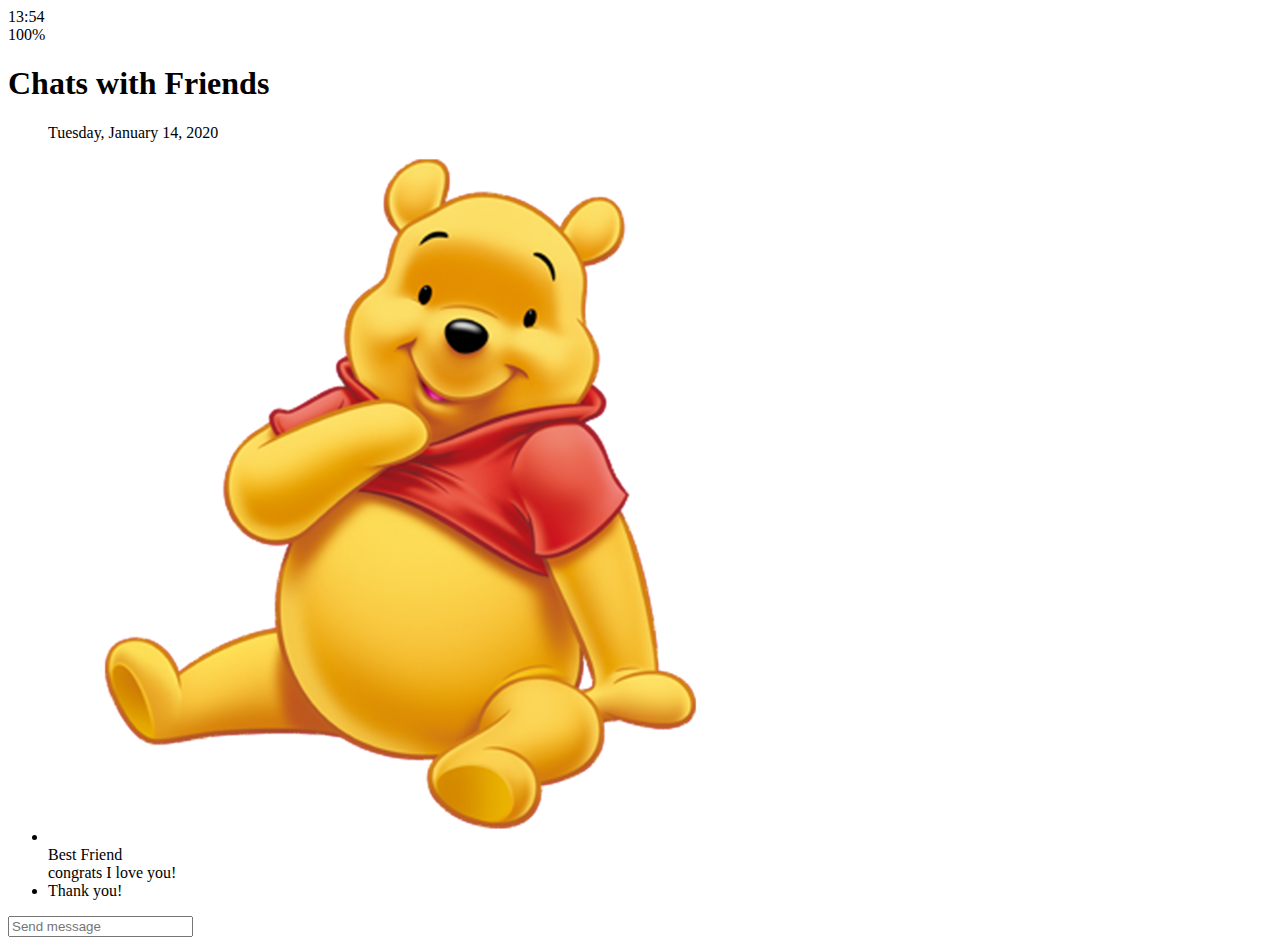
==== chat.html @ f0893fd4 "Add chat.html and Finished all HTML files" ====
<!DOCTYPE html>
<html lang="en">
  <head>
    <meta charset="UTF-8" />
    <meta name="viewport" content="width=device-width, initial-scale=1.0" />
    <meta http-equiv="X-UA-Compatible" content="ie=edge" />
    <link
      rel="stylesheet"
      href="https://use.fontawesome.com/releases/v5.8.1/css/all.css"
      integrity="sha384-50oBUHEmvpQ+1lW4y57PTFmhCaXp0ML5d60M1M7uH2+nqUivzIebhndOJK28anvf"
      crossorigin="anonymous"
    />

    <title>Chats with Friends</title>
  </head>
  <body>
    <div class="status-bar">
      <div class="status-bar__column">
        <span class="status-bar__clock">13:54</span>
      </div>
      <div class="status-bar__column">
        <i class="fas fa-clock"></i>
        <i class="fas fa-volume-mute"></i>
        <i class="fas fa-wifi"></i>
        <span class="status-bar__battery-level">100%</span>
        <i class="fas fa-battery-full"></i>
      </div>
    </div>

    <header class="header">
      <div class="header__header-column">
        <a href="index.html">
          <i class="fas fa-arrow-left fa-2x"></i>
        </a>
        <h1 class="header__title">Chats with Friends</h1>
      </div>
      <div class="header__header-column">
        <span class="header__icon">
          <i class="fas fa-search"></i>
        </span>
        <span class="header__icon">
          <i class="fas fa-bars"></i>
        </span>
      </div>
    </header>

    <main class="chat">
      <ul class="chat__messages">
        <span class="chat__timestamp">Tuesday, January 14, 2020</span>
        <li class="incoming-message message">
          <img src="images/pooh.png" class="g-avatar message__avatar" />
          <div class="message__content">
            <span class="message_author">Best Friend</span>
            <div class="message__bubble">congrats I love you!</div>
          </div>
          <span class="message__timestamp"></span>
        </li>

        <li class="incoming-message message">
          <span class="message__timestamp"></span>
          <div class="message__content">
            <div class="message__bubble">Thank you!</div>
          </div>
        </li>
      </ul>
    </main>
    <div class="chat__write">
      <div class="caht__write-column"><i class="far fa-plus-square"></i></div>
      <div class="caht__write-column">
        <input type="text" placeholder="Send message" />
      </div>
      <div class="caht__write-column">
        <span class="chat__write-icon"><i class="far fa-smile-wink"></i></span>
        <span class="chat__write-icon"><i class="fas fa-microphone"></i></span>
      </div>
    </div>
  </body>
</html>
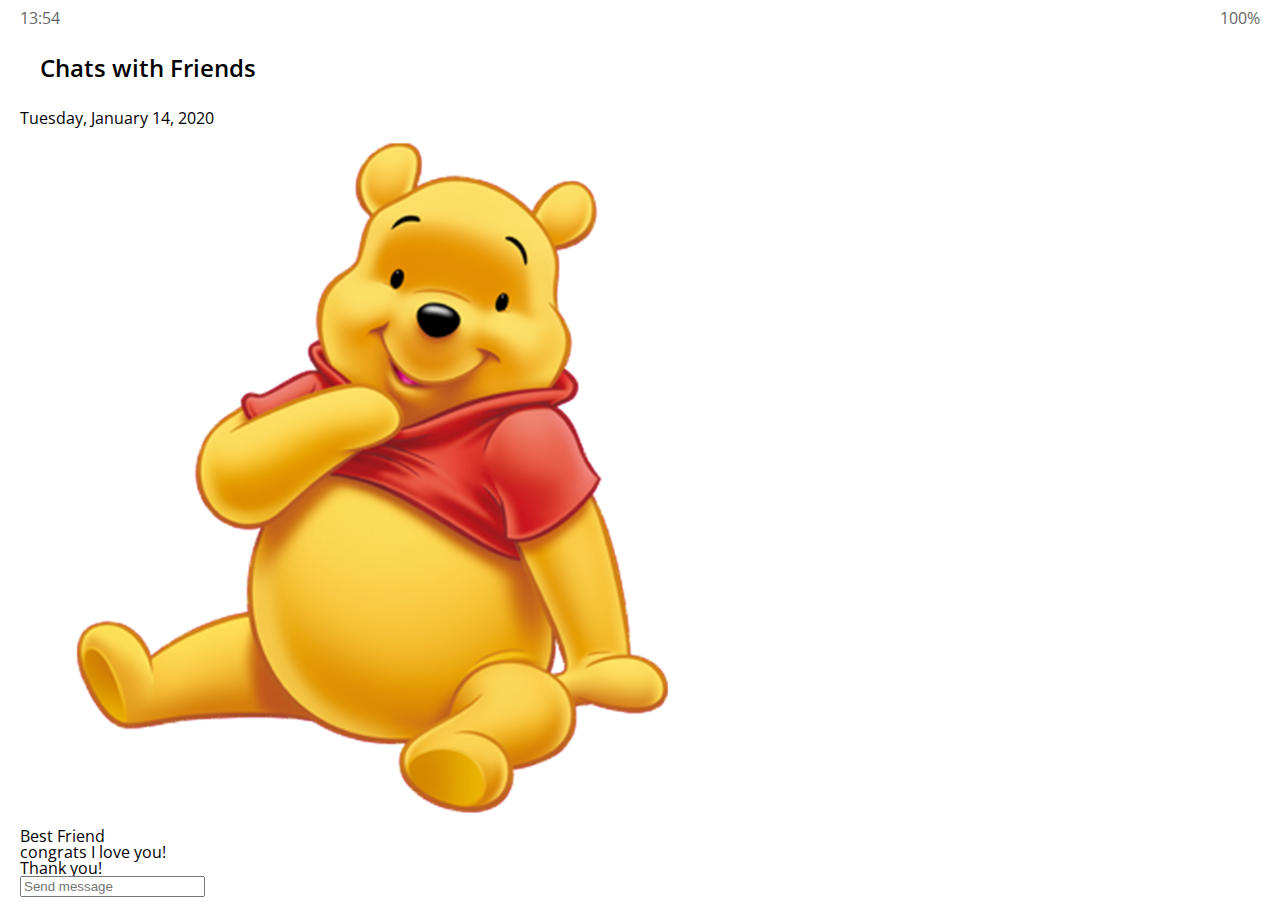
==== commit 550614e7: "header.css nav-bar.css reset.css status-bar.css style.css updated" ====
--- a/chat.html
+++ b/chat.html
@@ -10,7 +10,7 @@
       integrity="sha384-50oBUHEmvpQ+1lW4y57PTFmhCaXp0ML5d60M1M7uH2+nqUivzIebhndOJK28anvf"
       crossorigin="anonymous"
     />
-
+    <link rel="stylesheet" href="css/style.css" />
     <title>Chats with Friends</title>
   </head>
   <body>
@@ -29,8 +29,8 @@
 
     <header class="header">
       <div class="header__header-column">
-        <a href="index.html">
-          <i class="fas fa-arrow-left fa-2x"></i>
+        <a href="index.html" class="header__back-btn">
+          <i class="fas fa-arrow-left"></i>
         </a>
         <h1 class="header__title">Chats with Friends</h1>
       </div>
--- a/css/style.css
+++ b/css/style.css
@@ -0,0 +1,50 @@
+@import "reset.css";
+@import url("https://fonts.googleapis.com/css?family=Open+Sans:400,600&display=swap");
+@import "status-bar.css";
+@import "header.css";
+@import "nav-bar.css";
+/*
+normalize.css
+fonts.google.com
+*/
+* {
+  box-sizing: border-box;
+  /*
+  box의 width가 300px이고
+  padding left 20px 을 줄 때
+  content는 280px만 가지게 된다. 하지만 브라우저때문에 320px가 된다.
+  compensate : 박스가 320px를 가지게 된다.
+  box에 padding을 주면 설정하고 싶은 width, height 보다 더 커지게 된다.
+  border-box: padding이 추가되도 box size를 키우지 말것
+  */
+}
+body {
+  background-color: white;
+  padding: 10px 20px;
+  color: #020202;
+  font-family: "Open Sans", -apple-system, BlinkMacSystemFont, "Segoe UI",
+    Roboto, Oxygen, Ubuntu, Cantarell, "Open Sans", "Helvetica Neue", sans-serif;
+}
+
+a {
+  color: inherit;
+}
+
+.nav .nav__list-link {
+  position: relative;
+}
+
+.nav .nav__badge {
+  position: absolute;
+  top: -7px;
+  right: -7px;
+  color: white;
+  background-color: #dc5d46;
+  width: 20px;
+  height: 20px;
+  display: flex;
+  justify-content: center;
+  align-items: center;
+  border-radius: 10px;
+  font-size: 14px;
+}
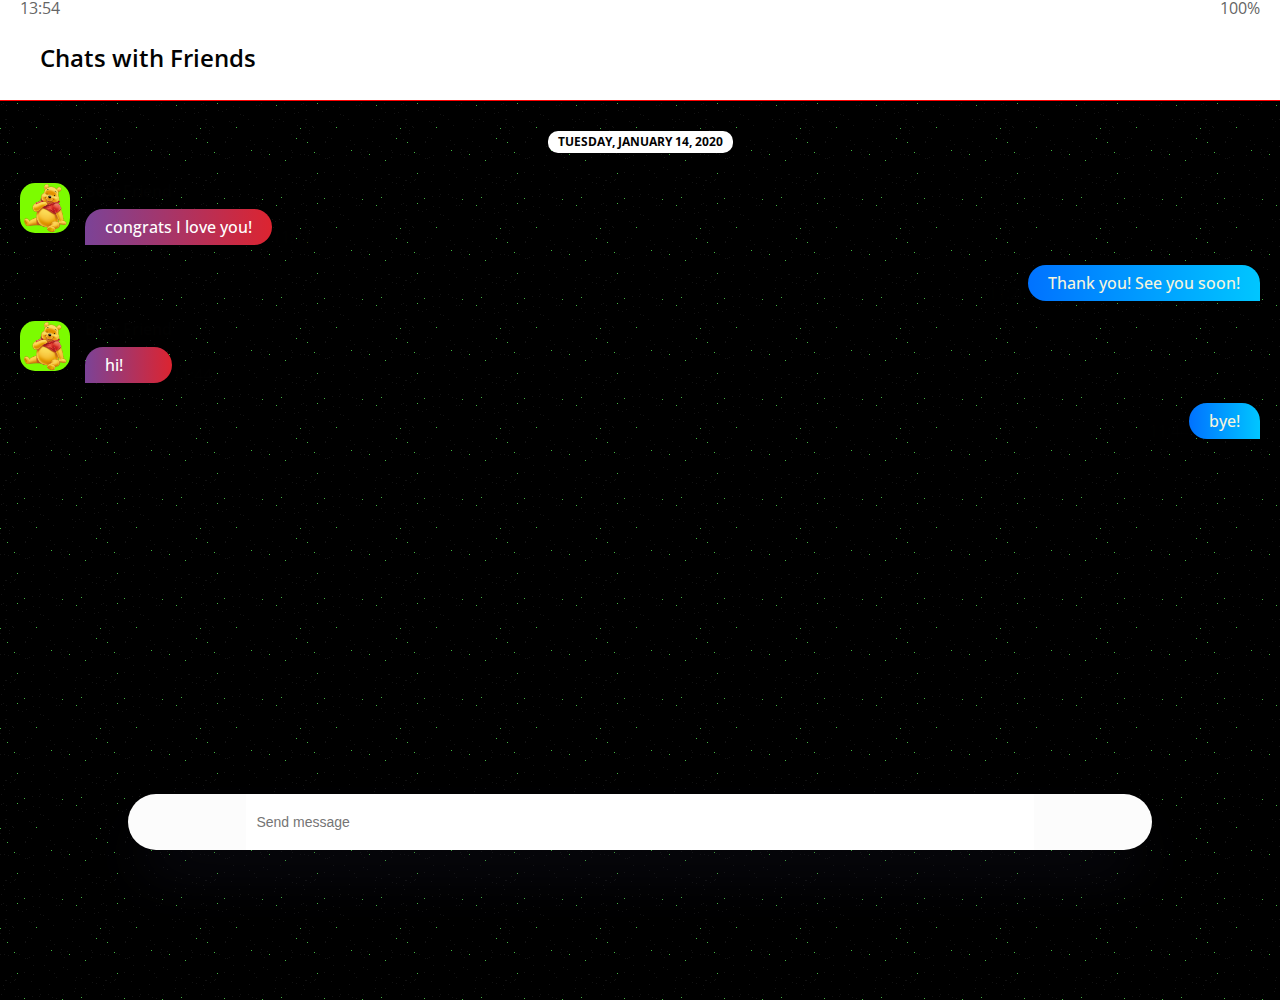
==== commit 21aa392e: "CSS animation left" ====
--- a/chat.html
+++ b/chat.html
@@ -13,7 +13,7 @@
     <link rel="stylesheet" href="css/style.css" />
     <title>Chats with Friends</title>
   </head>
-  <body>
+  <body class="chat-body">
     <div class="status-bar">
       <div class="status-bar__column">
         <span class="status-bar__clock">13:54</span>
@@ -44,32 +44,48 @@
       </div>
     </header>
 
-    <main class="chat">
+    <main class="chat-screen">
       <ul class="chat__messages">
         <span class="chat__timestamp">Tuesday, January 14, 2020</span>
         <li class="incoming-message message">
-          <img src="images/pooh.png" class="g-avatar message__avatar" />
+          <img src="images/pooh.png" class="m-avatar message__avatar" />
           <div class="message__content">
-            <span class="message_author">Best Friend</span>
-            <div class="message__bubble">congrats I love you!</div>
+            <span class="message__author">Best Friend</span>
+            <span class="message__bubble">congrats I love you!</span>
           </div>
-          <span class="message__timestamp"></span>
+          <span class="message__timestamp">11:11</span>
+        </li>
+
+        <li class="sent-message message">
+          <span class="message__timestamp">11:20</span>
+          <div class="message__content">
+            <span class="message__bubble">Thank you! See you soon!</span>
+          </div>
         </li>
 
         <li class="incoming-message message">
-          <span class="message__timestamp"></span>
+          <img src="images/pooh.png" class="m-avatar message__avatar" />
           <div class="message__content">
-            <div class="message__bubble">Thank you!</div>
+            <span class="message__author">Best Friend</span>
+            <span class="message__bubble">hi!</span>
+          </div>
+          <span class="message__timestamp">11:44</span>
+        </li>
+
+        <li class="sent-message message">
+          <span class="message__timestamp">11:44</span>
+          <div class="message__content">
+            <span class="message__bubble">bye!</span>
           </div>
         </li>
       </ul>
     </main>
     <div class="chat__write">
-      <div class="caht__write-column"><i class="far fa-plus-square"></i></div>
-      <div class="caht__write-column">
+      <div class="chat__write-column"><i class="far fa-plus-square"></i></div>
+      <div class="chat__write-column">
         <input type="text" placeholder="Send message" />
       </div>
-      <div class="caht__write-column">
+      <div class="chat__write-column">
         <span class="chat__write-icon"><i class="far fa-smile-wink"></i></span>
         <span class="chat__write-icon"><i class="fas fa-microphone"></i></span>
       </div>
--- a/css/style.css
+++ b/css/style.css
@@ -1,8 +1,14 @@
 @import "reset.css";
-@import url("https://fonts.googleapis.com/css?family=Open+Sans:400,600&display=swap");
+@import url("https://fonts.googleapis.com/css?family=Open+Sans:300,400,600&display=swap");
 @import "status-bar.css";
 @import "header.css";
 @import "nav-bar.css";
+@import "friend.css";
+@import "friends.css";
+@import "find.css";
+@import "more.css";
+@import "setting.css";
+@import "chat.css";
 /*
 normalize.css
 fonts.google.com
@@ -28,6 +34,7 @@
 
 a {
   color: inherit;
+  text-decoration: none;
 }
 
 .nav .nav__list-link {
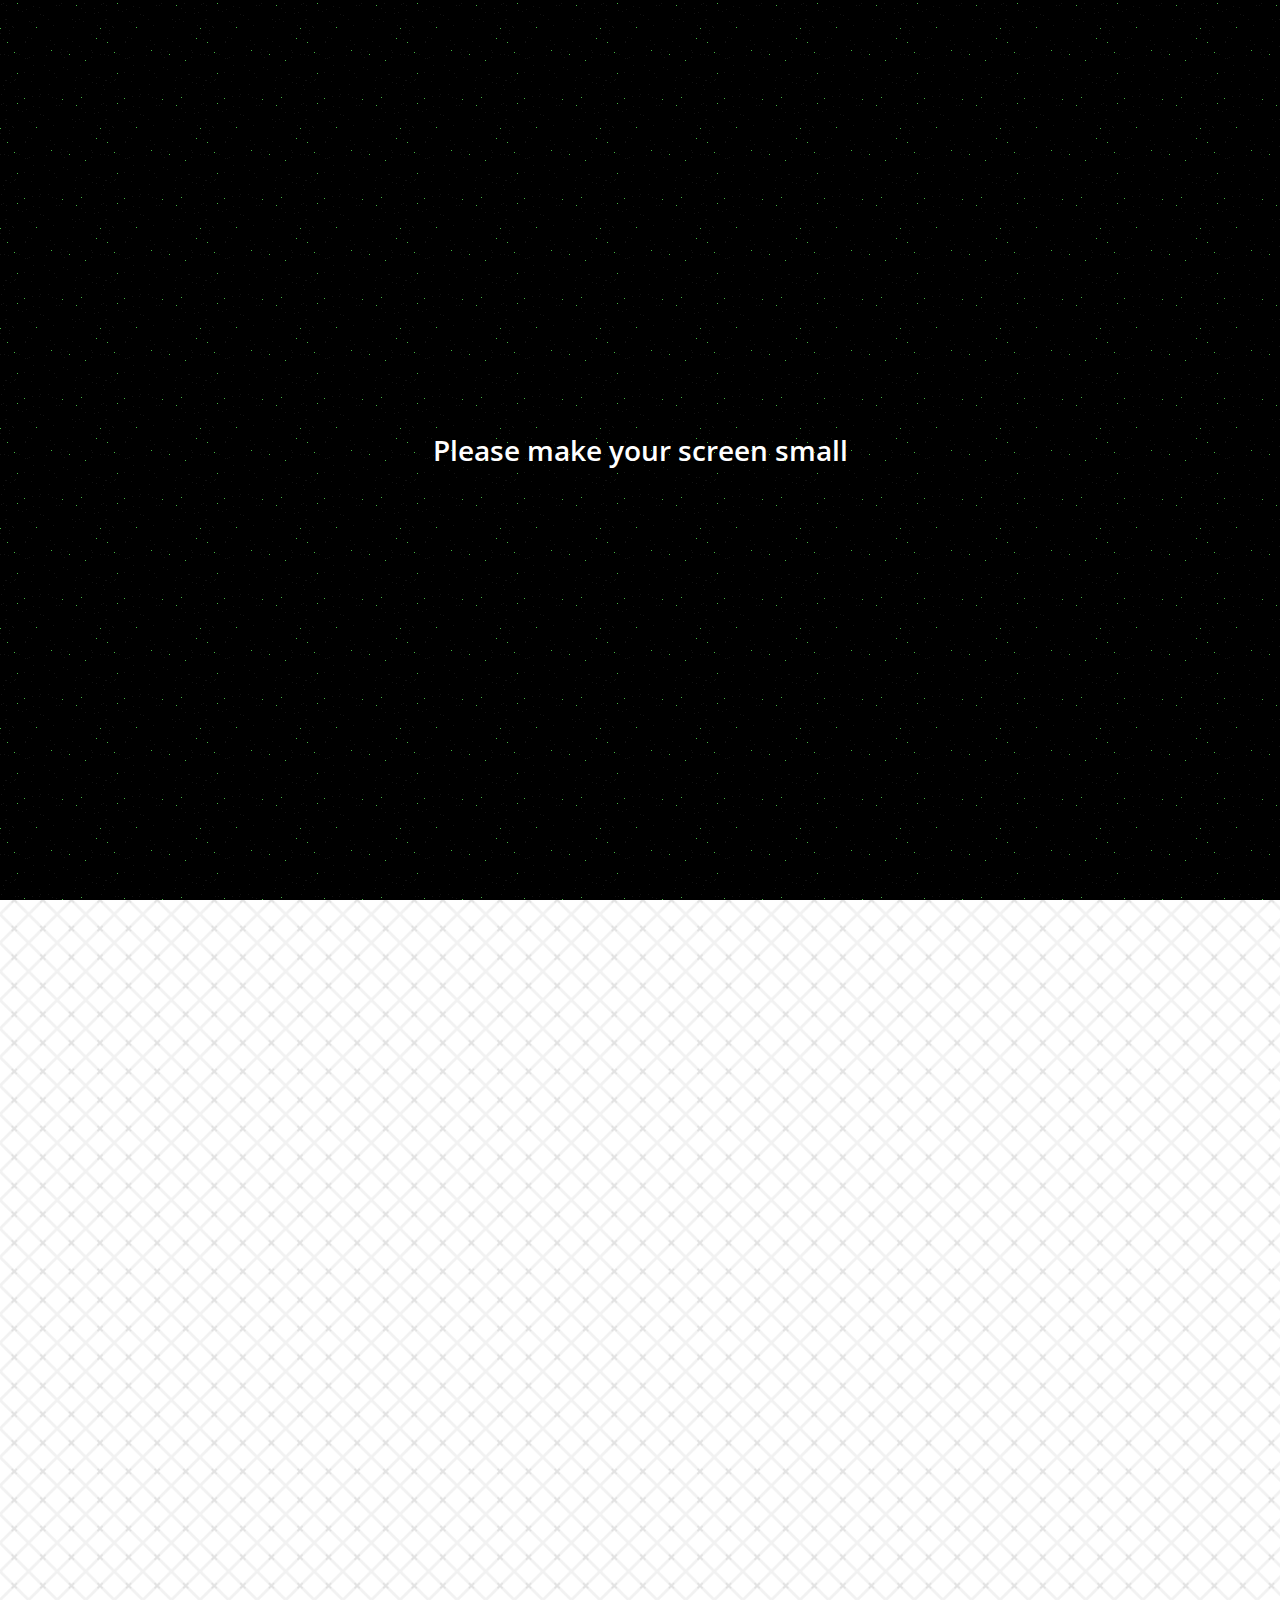
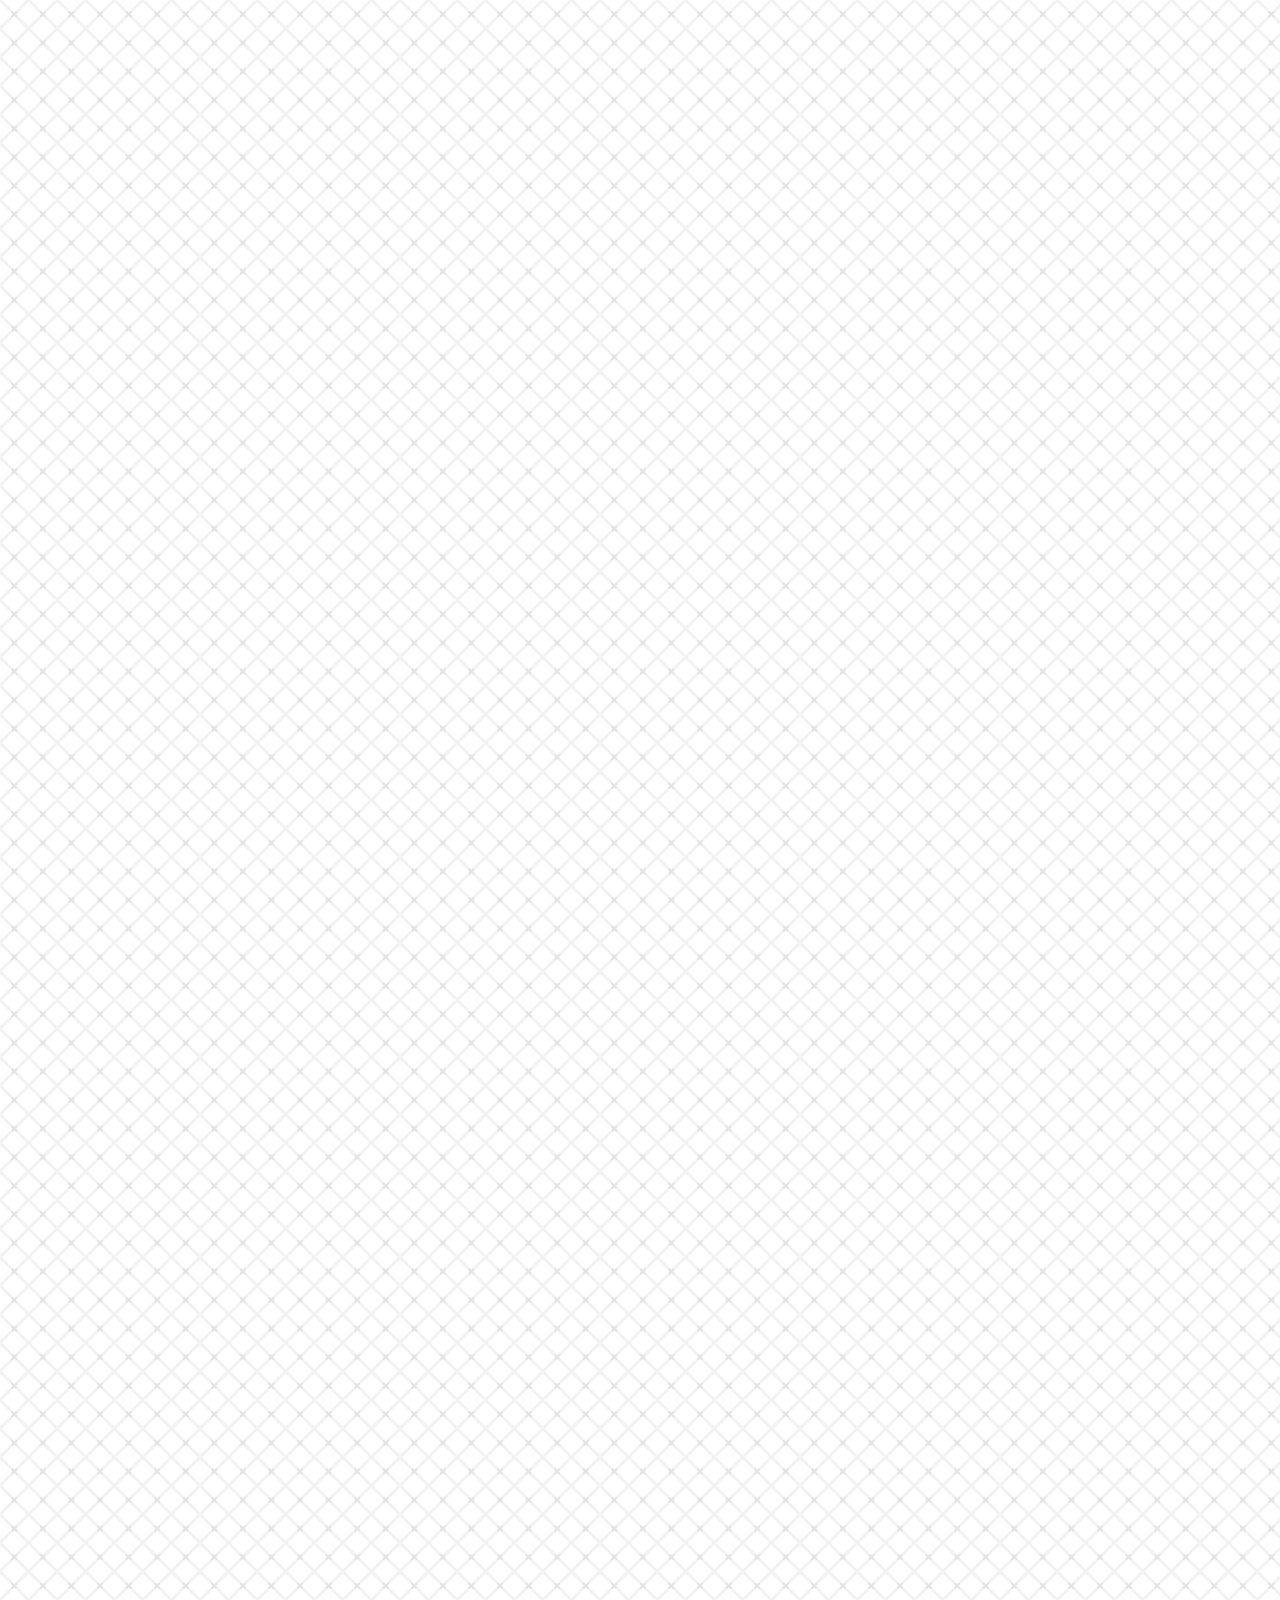
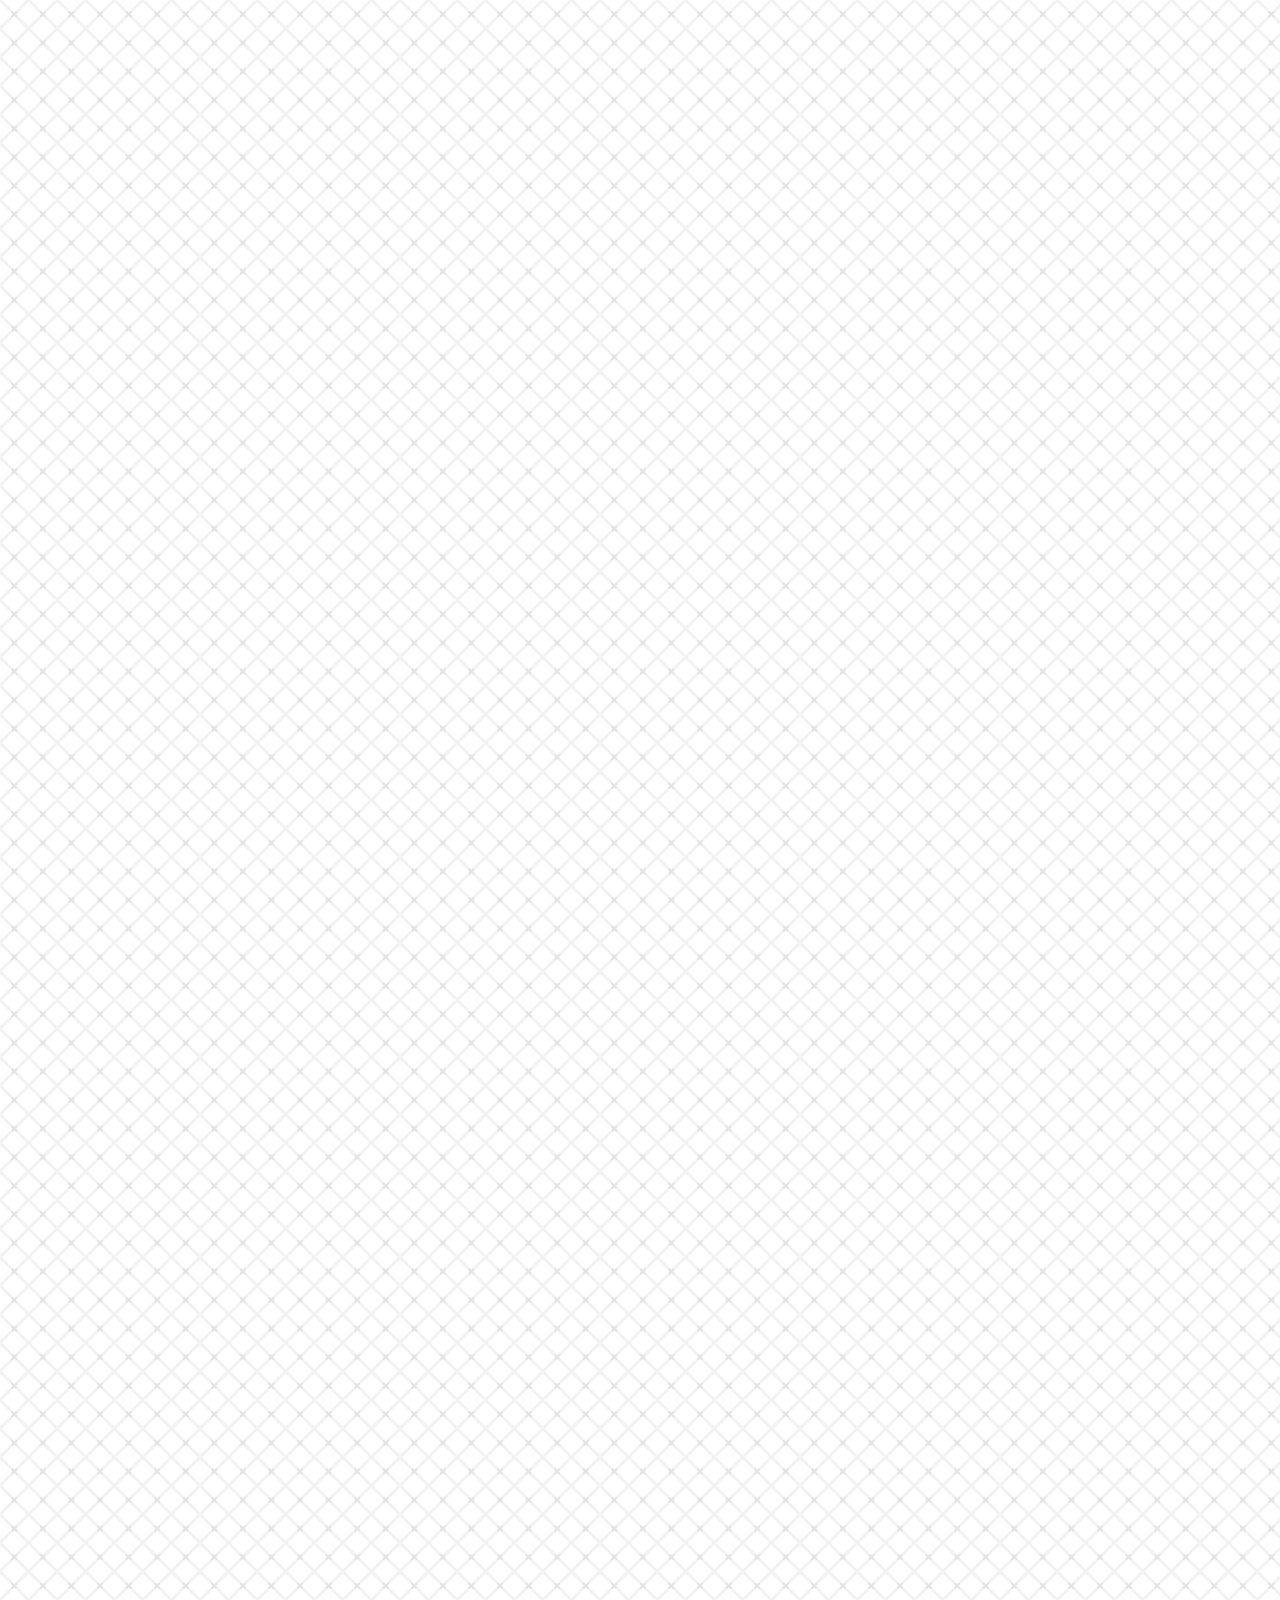
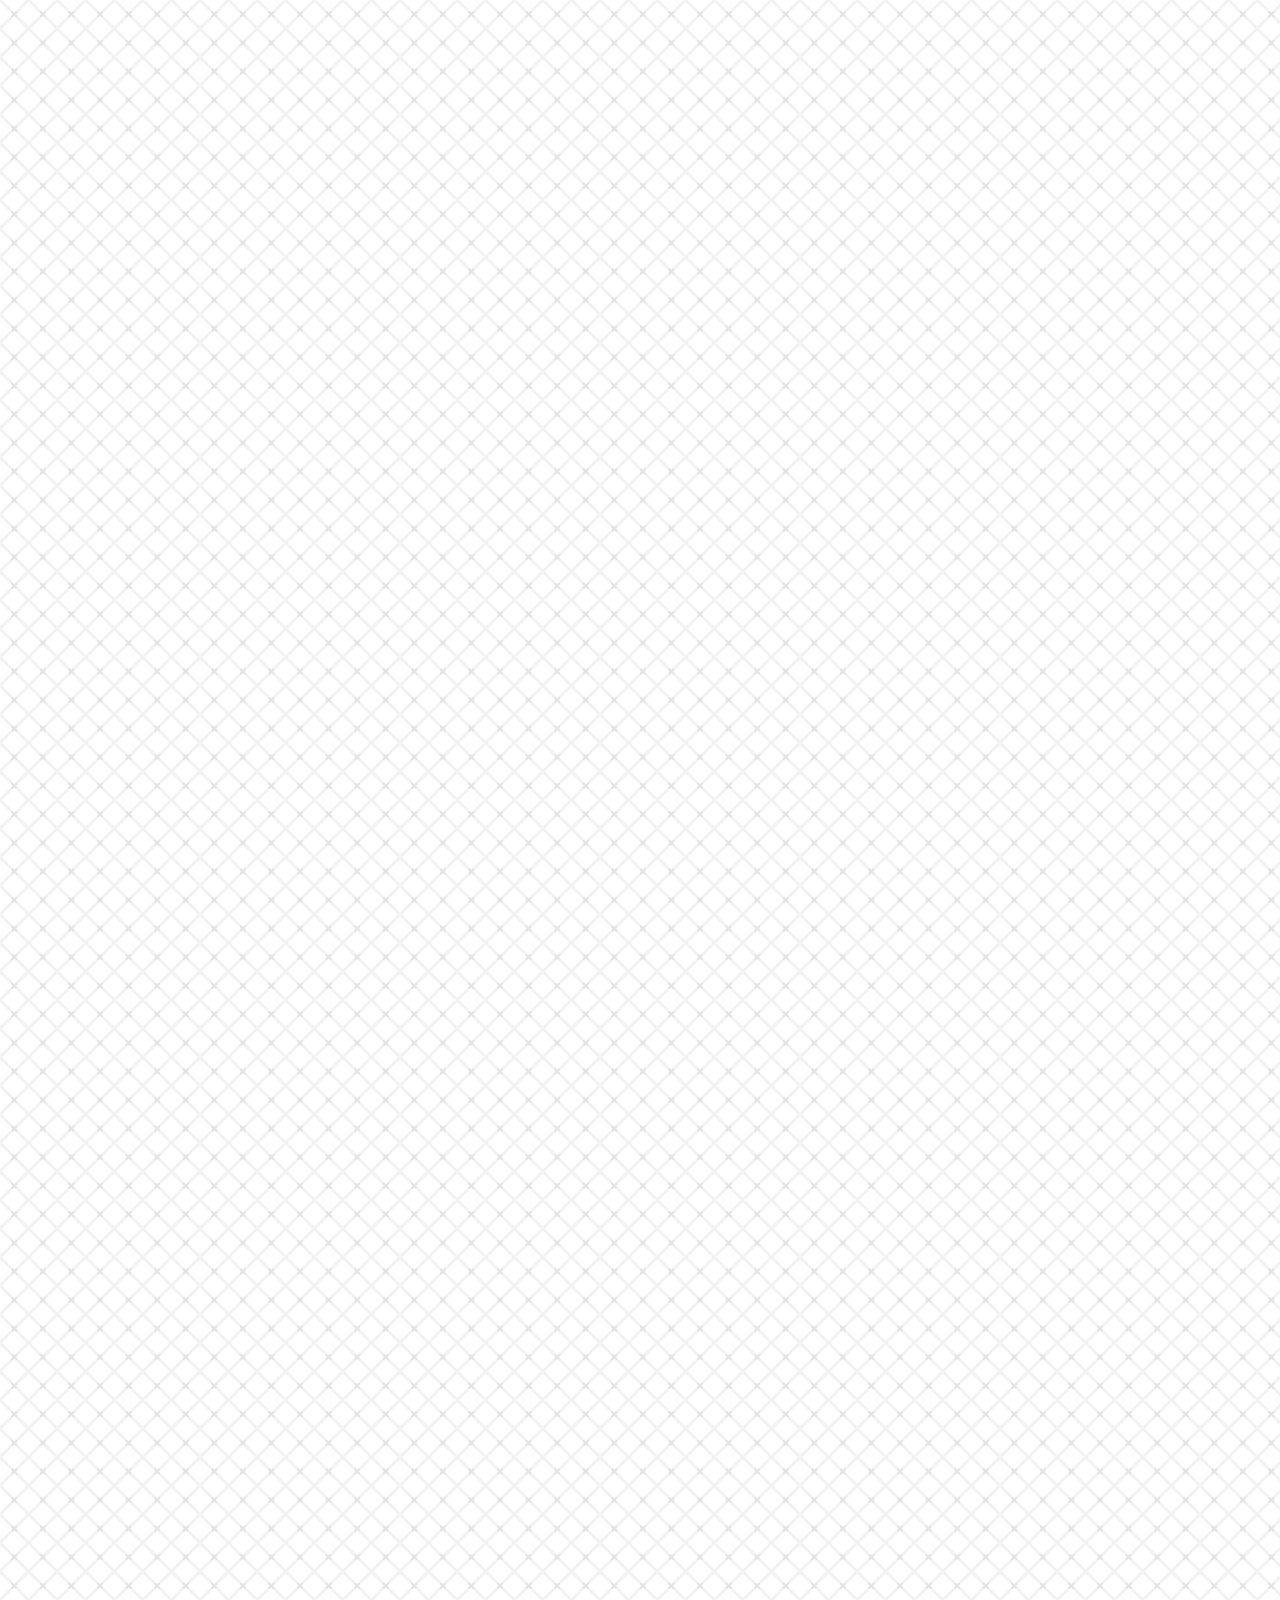
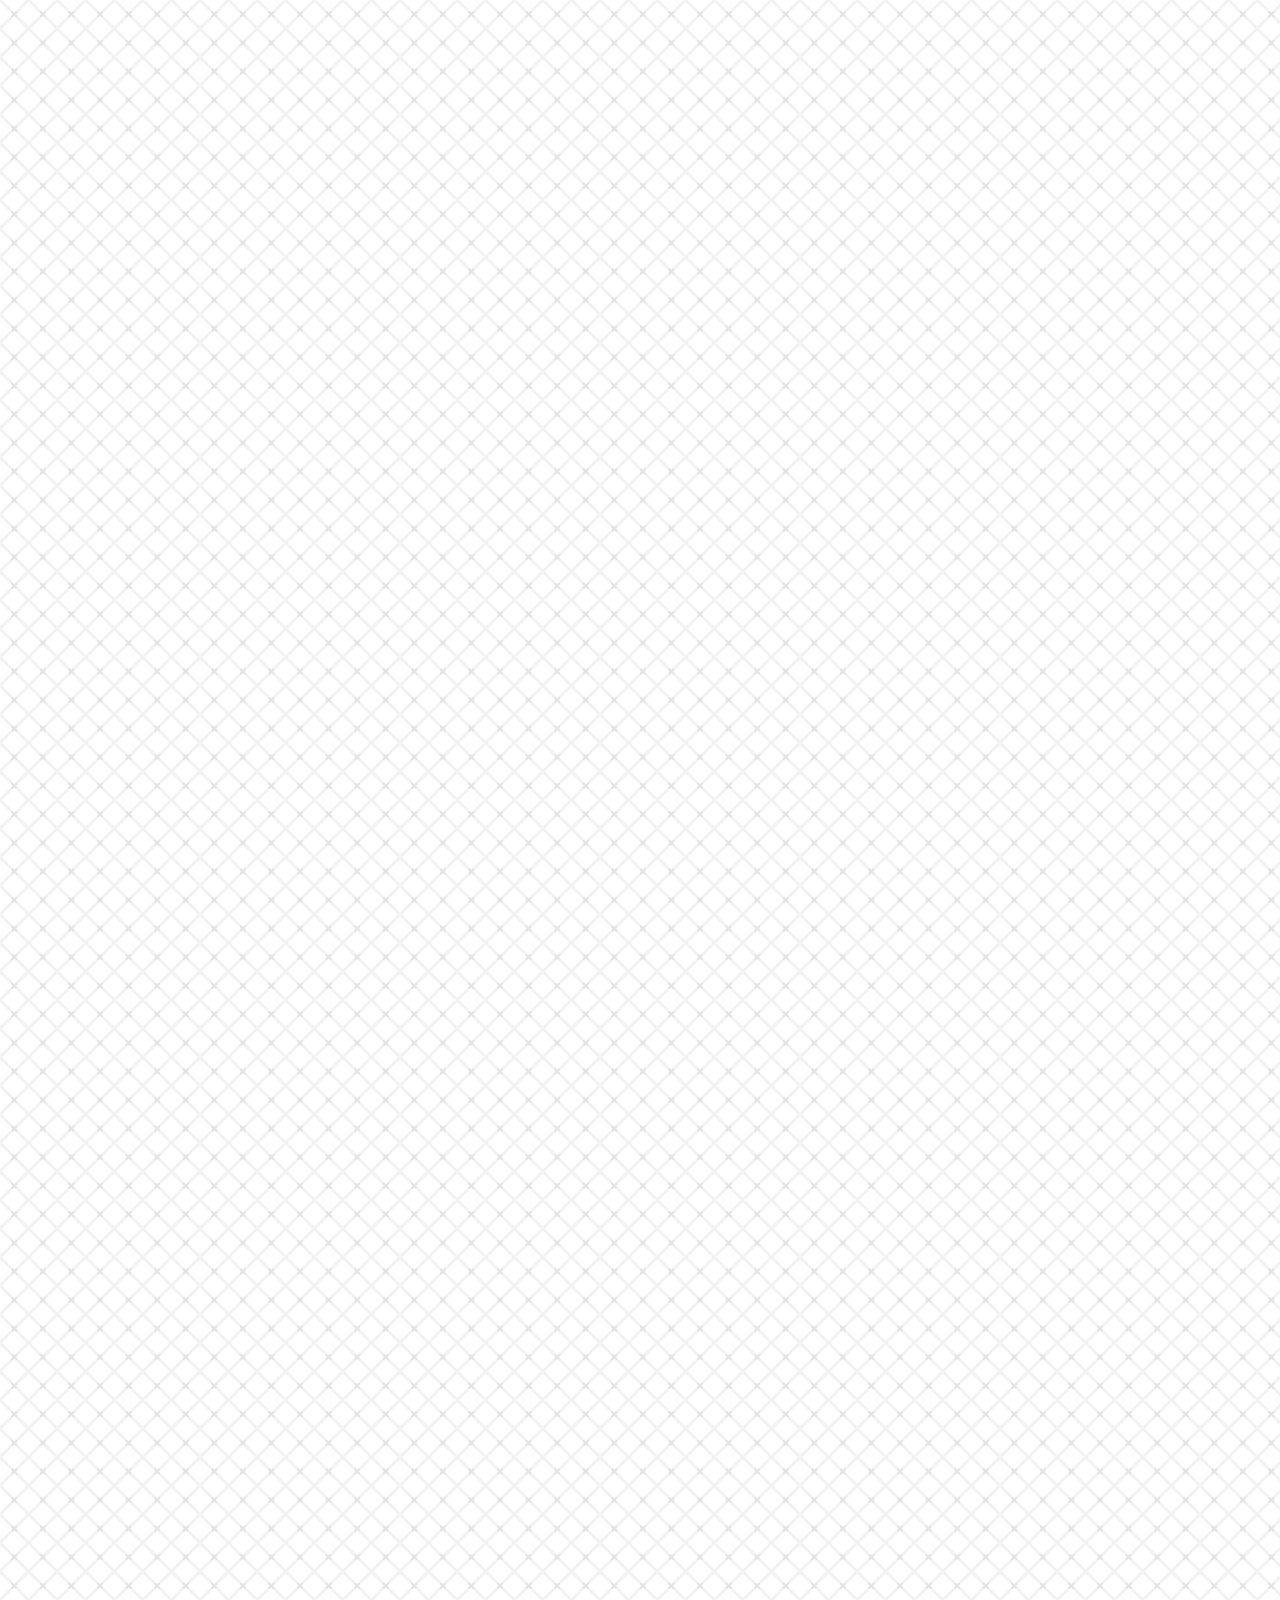
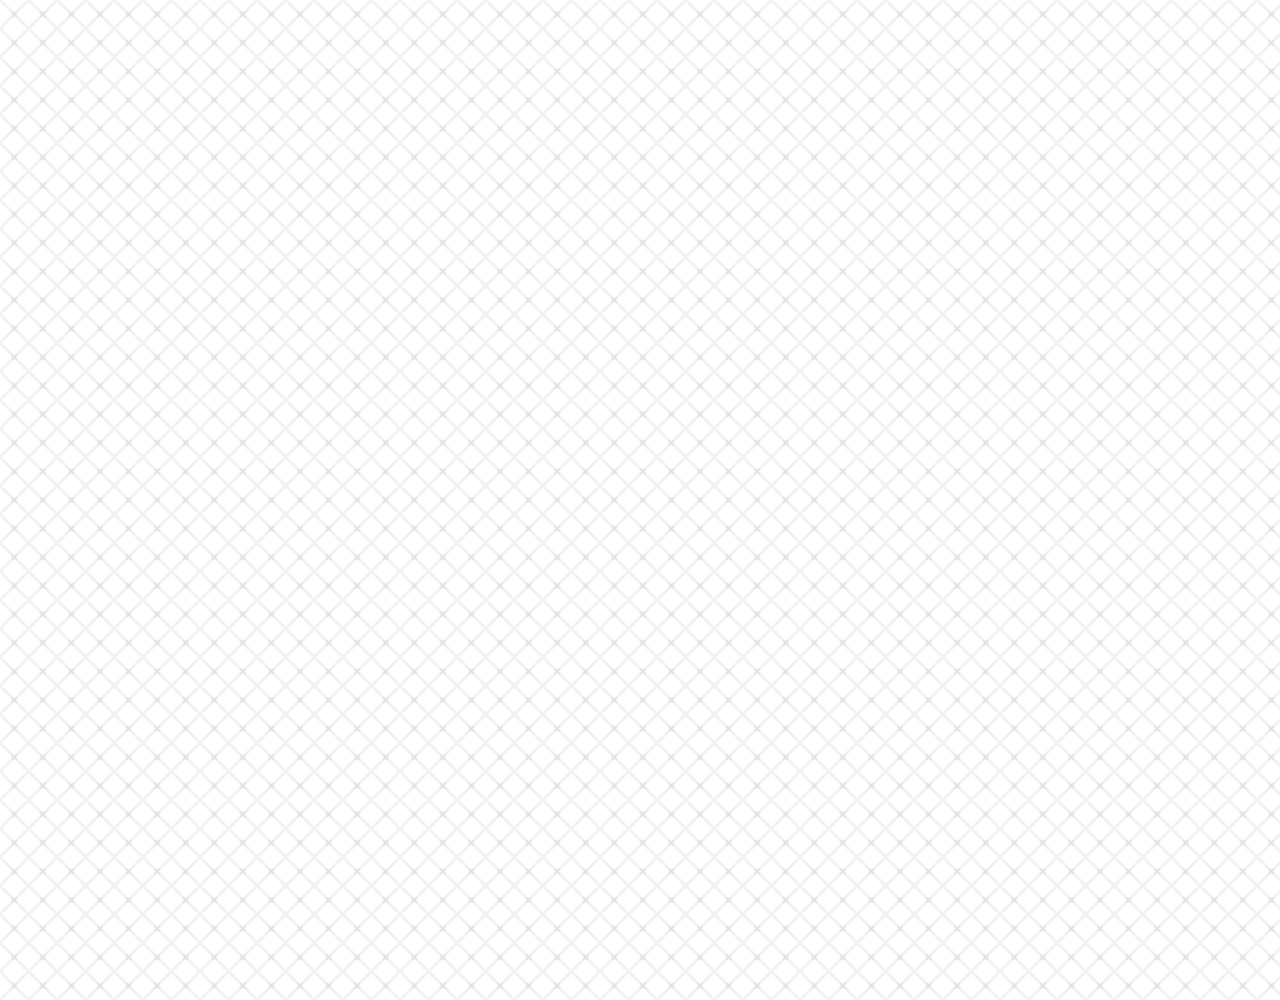
==== commit 3851e853: "Kakao Clone All Completed" ====
--- a/chat.html
+++ b/chat.html
@@ -14,36 +14,37 @@
     <title>Chats with Friends</title>
   </head>
   <body class="chat-body">
-    <div class="status-bar">
-      <div class="status-bar__column">
-        <span class="status-bar__clock">13:54</span>
+    <div class="header-wrapper">
+      <div class="status-bar">
+        <div class="status-bar__column">
+          <span class="status-bar__clock">13:54</span>
+        </div>
+        <div class="status-bar__column">
+          <i class="fas fa-clock"></i>
+          <i class="fas fa-volume-mute"></i>
+          <i class="fas fa-wifi"></i>
+          <span class="status-bar__battery-level">100%</span>
+          <i class="fas fa-battery-full"></i>
+        </div>
       </div>
-      <div class="status-bar__column">
-        <i class="fas fa-clock"></i>
-        <i class="fas fa-volume-mute"></i>
-        <i class="fas fa-wifi"></i>
-        <span class="status-bar__battery-level">100%</span>
-        <i class="fas fa-battery-full"></i>
-      </div>
+
+      <header class="header">
+        <div class="header__header-column">
+          <a href="index.html" class="header__back-btn">
+            <i class="fas fa-arrow-left"></i>
+          </a>
+          <h1 class="header__title">Chats with Friends</h1>
+        </div>
+        <div class="header__header-column">
+          <span class="header__icon">
+            <i class="fas fa-search"></i>
+          </span>
+          <span class="header__icon">
+            <i class="fas fa-bars"></i>
+          </span>
+        </div>
+      </header>
     </div>
-
-    <header class="header">
-      <div class="header__header-column">
-        <a href="index.html" class="header__back-btn">
-          <i class="fas fa-arrow-left"></i>
-        </a>
-        <h1 class="header__title">Chats with Friends</h1>
-      </div>
-      <div class="header__header-column">
-        <span class="header__icon">
-          <i class="fas fa-search"></i>
-        </span>
-        <span class="header__icon">
-          <i class="fas fa-bars"></i>
-        </span>
-      </div>
-    </header>
-
     <main class="chat-screen">
       <ul class="chat__messages">
         <span class="chat__timestamp">Tuesday, January 14, 2020</span>
@@ -80,15 +81,22 @@
         </li>
       </ul>
     </main>
-    <div class="chat__write">
-      <div class="chat__write-column"><i class="far fa-plus-square"></i></div>
-      <div class="chat__write-column">
-        <input type="text" placeholder="Send message" />
+    <div class="chat__write-container">
+      <input class="chat__write" type="text" placeholder="Send message" />
+      <div class="chat__icon-left chat__icon">
+        <i class="far fa-plus-square"></i>
       </div>
-      <div class="chat__write-column">
-        <span class="chat__write-icon"><i class="far fa-smile-wink"></i></span>
-        <span class="chat__write-icon"><i class="fas fa-microphone"></i></span>
+      <div class="chat__icon-right chat__icon">
+        <span class="chat__write-icon">
+          <i class="far fa-smile-wink"></i>
+        </span>
+        <span class="chat__write-icon">
+          <i class="fas fa-microphone"></i>
+        </span>
       </div>
     </div>
   </body>
+  <div class="bigScreen">
+    <span class="bigScreen__text">Please make your screen small</span>
+  </div>
 </html>
--- a/css/style.css
+++ b/css/style.css
@@ -9,6 +9,7 @@
 @import "more.css";
 @import "setting.css";
 @import "chat.css";
+@import "mobile.css";
 /*
 normalize.css
 fonts.google.com
@@ -55,3 +56,17 @@
   border-radius: 10px;
   font-size: 14px;
 }
+
+main {
+  animation: fadeIn 0.5s ease-in-out;
+}
+@keyframes fadeIn {
+  from {
+    opacity: 0;
+    transform: translateY(50px);
+  }
+  to {
+    opacity: 1;
+    transform: none;
+  }
+}
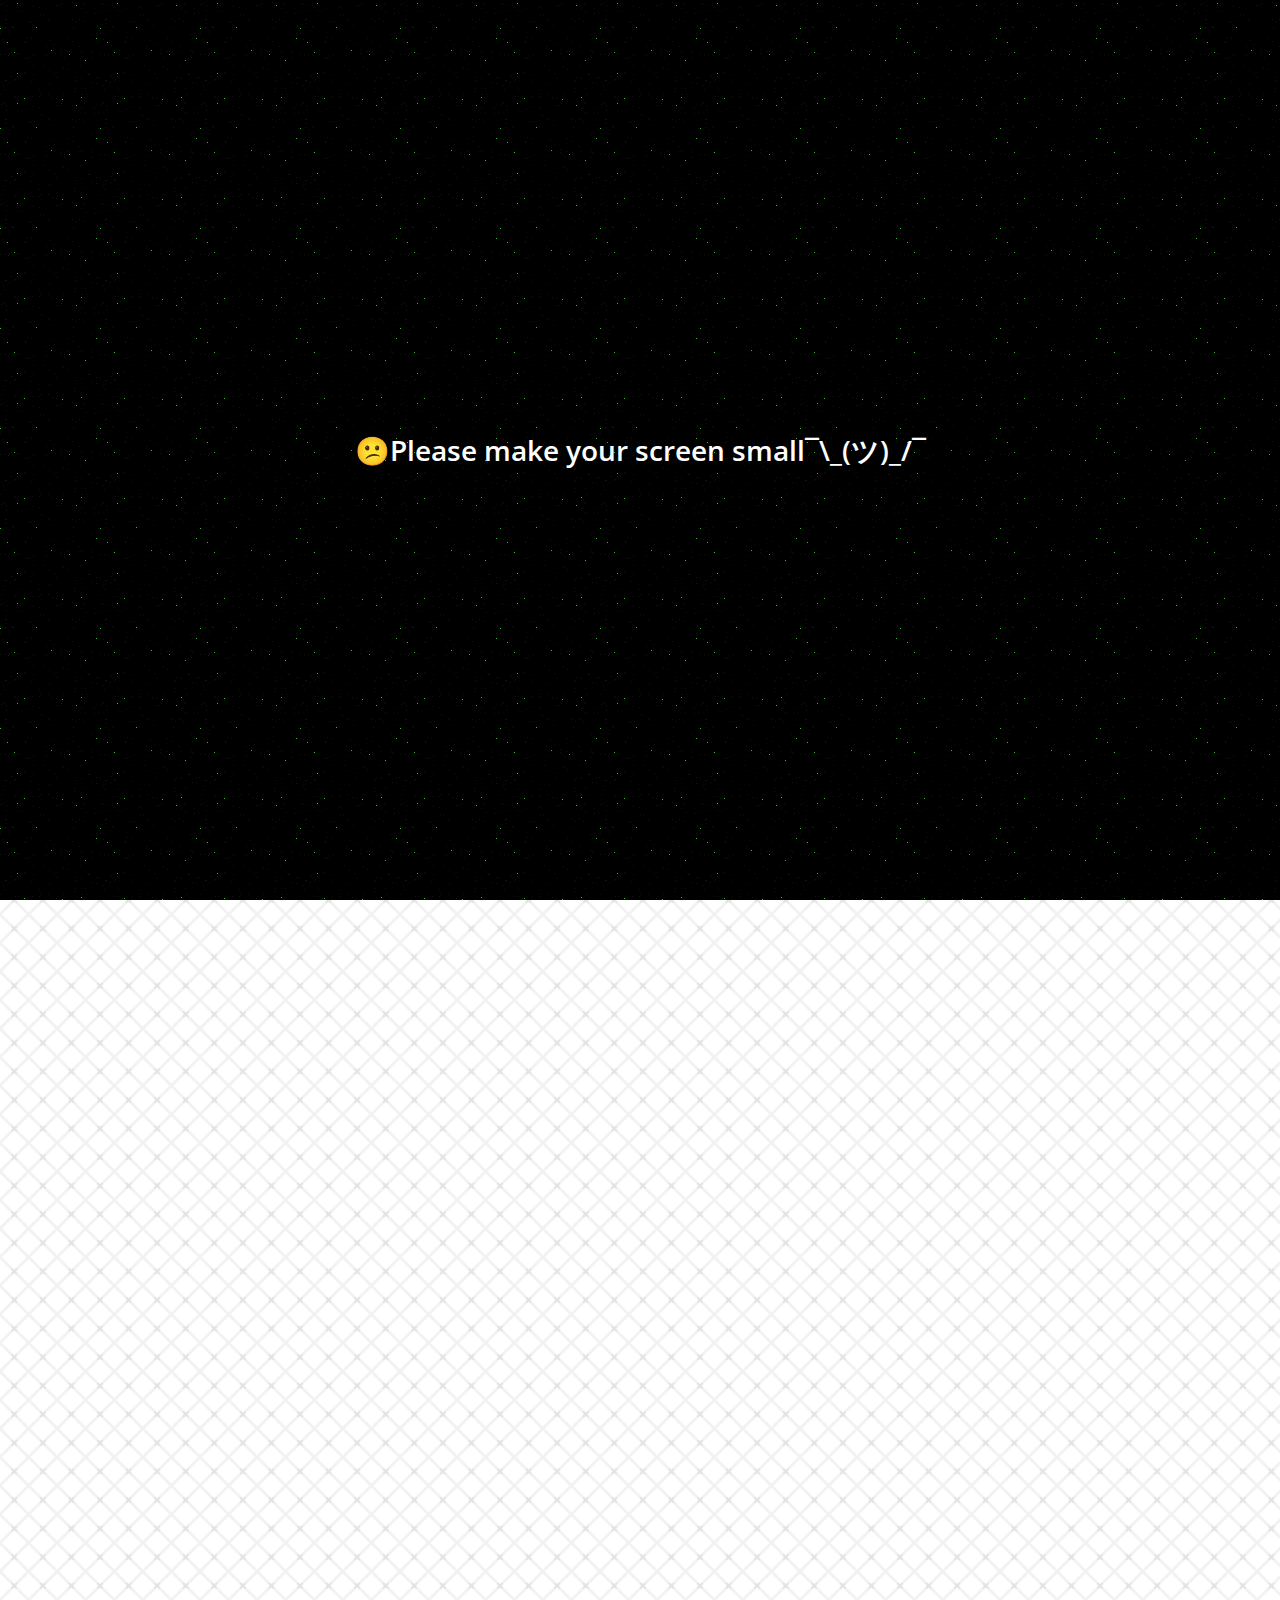
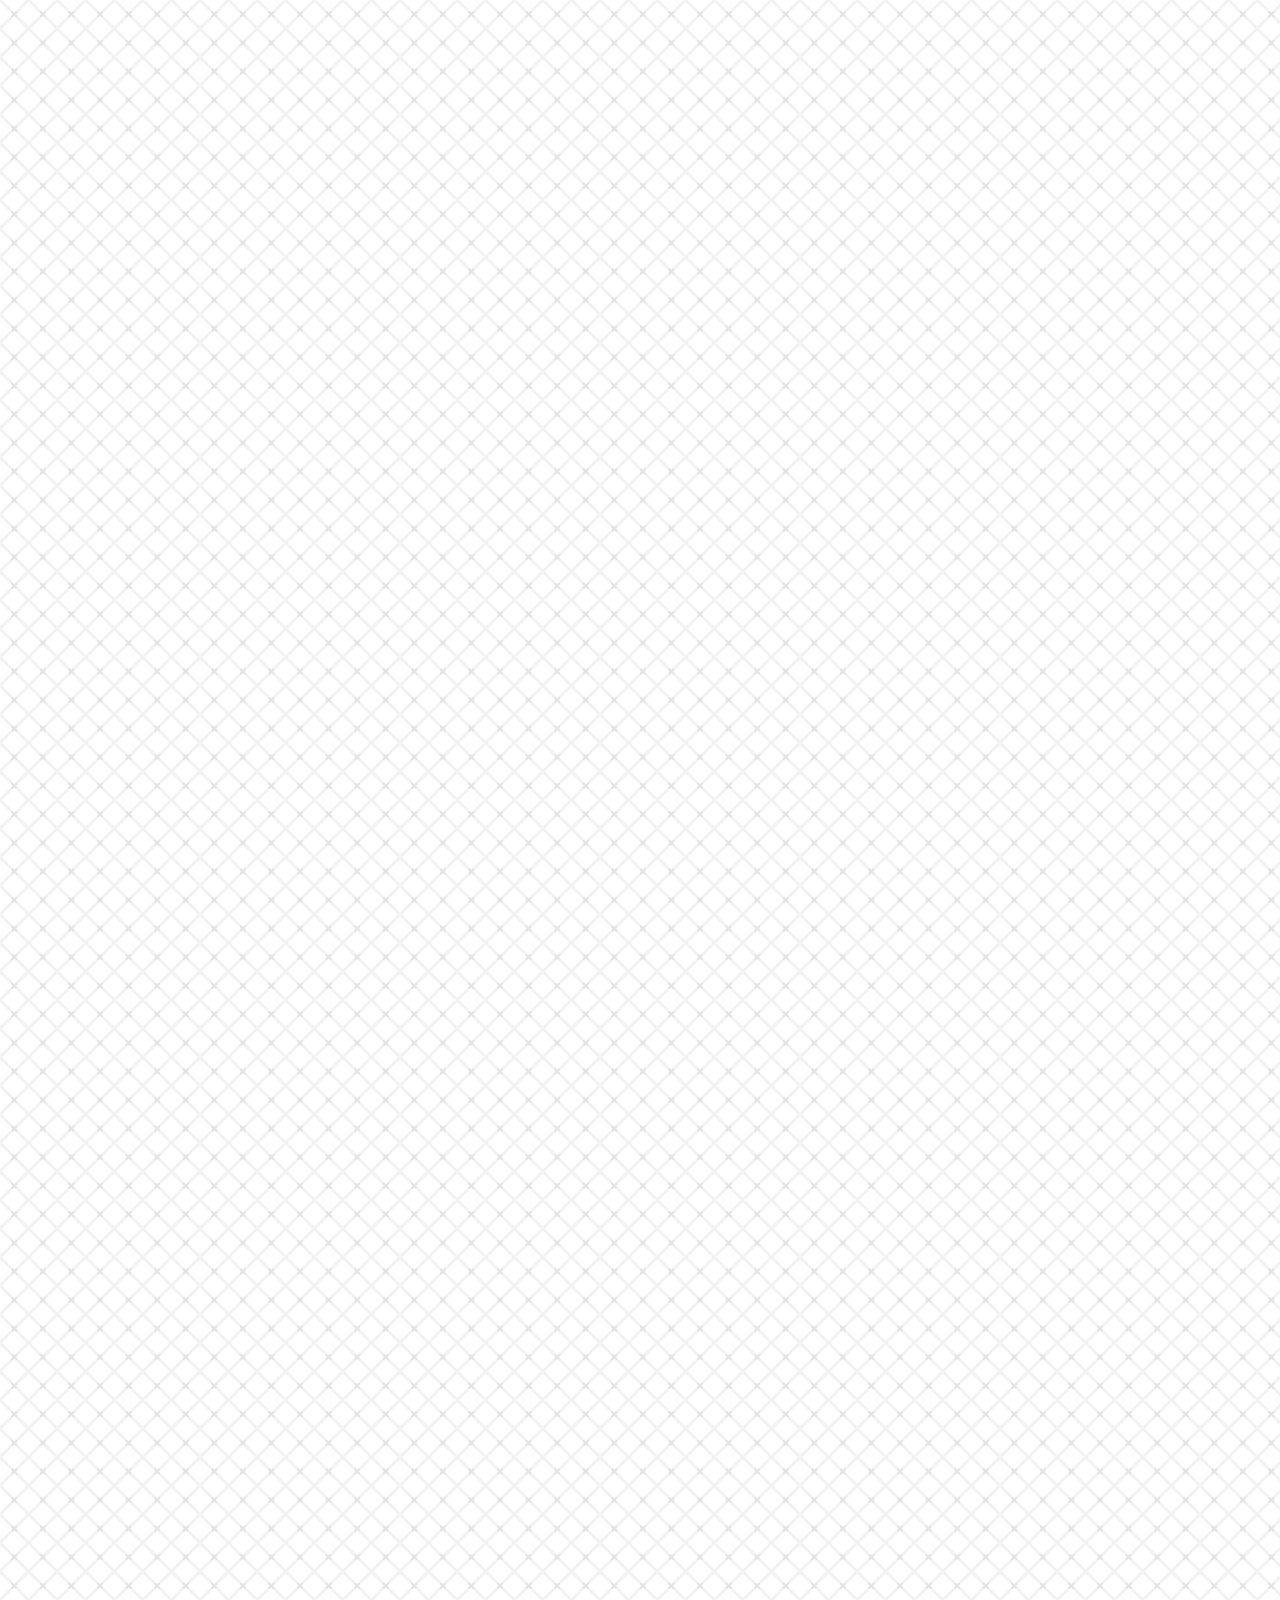
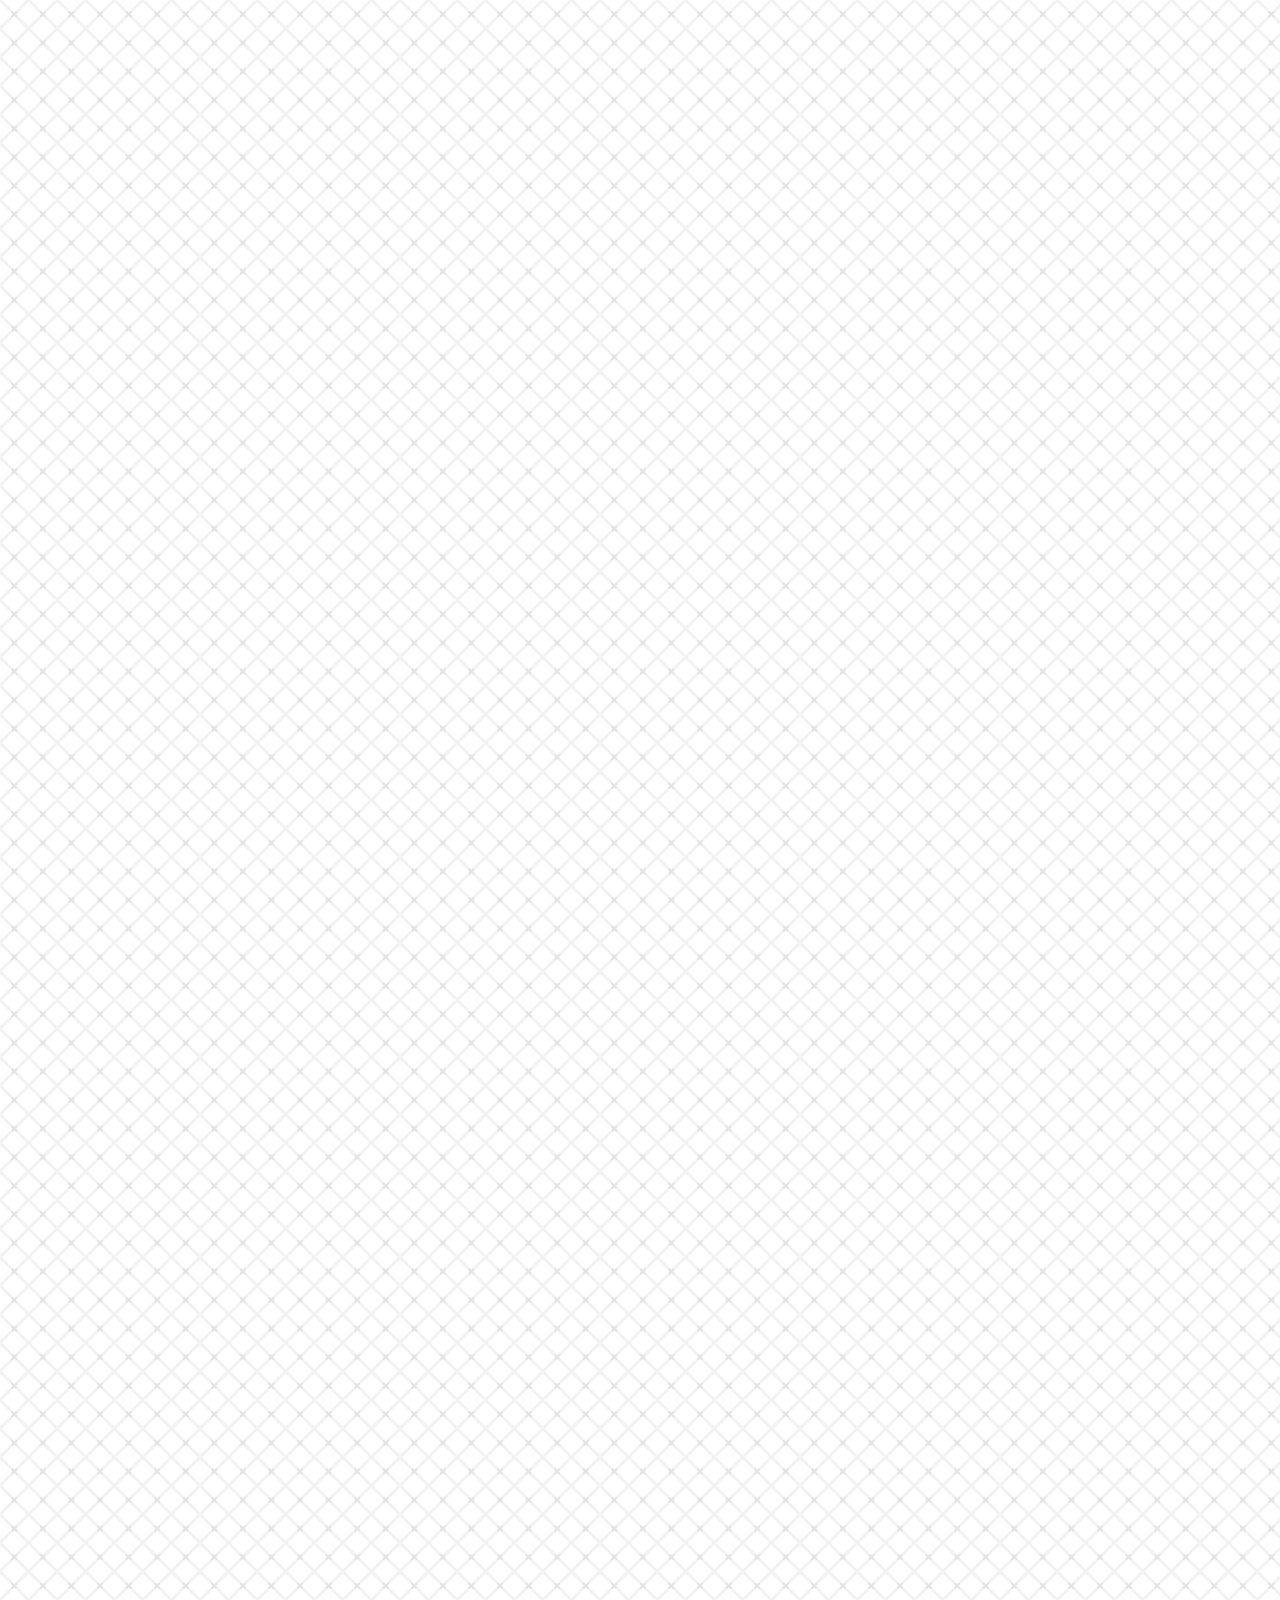
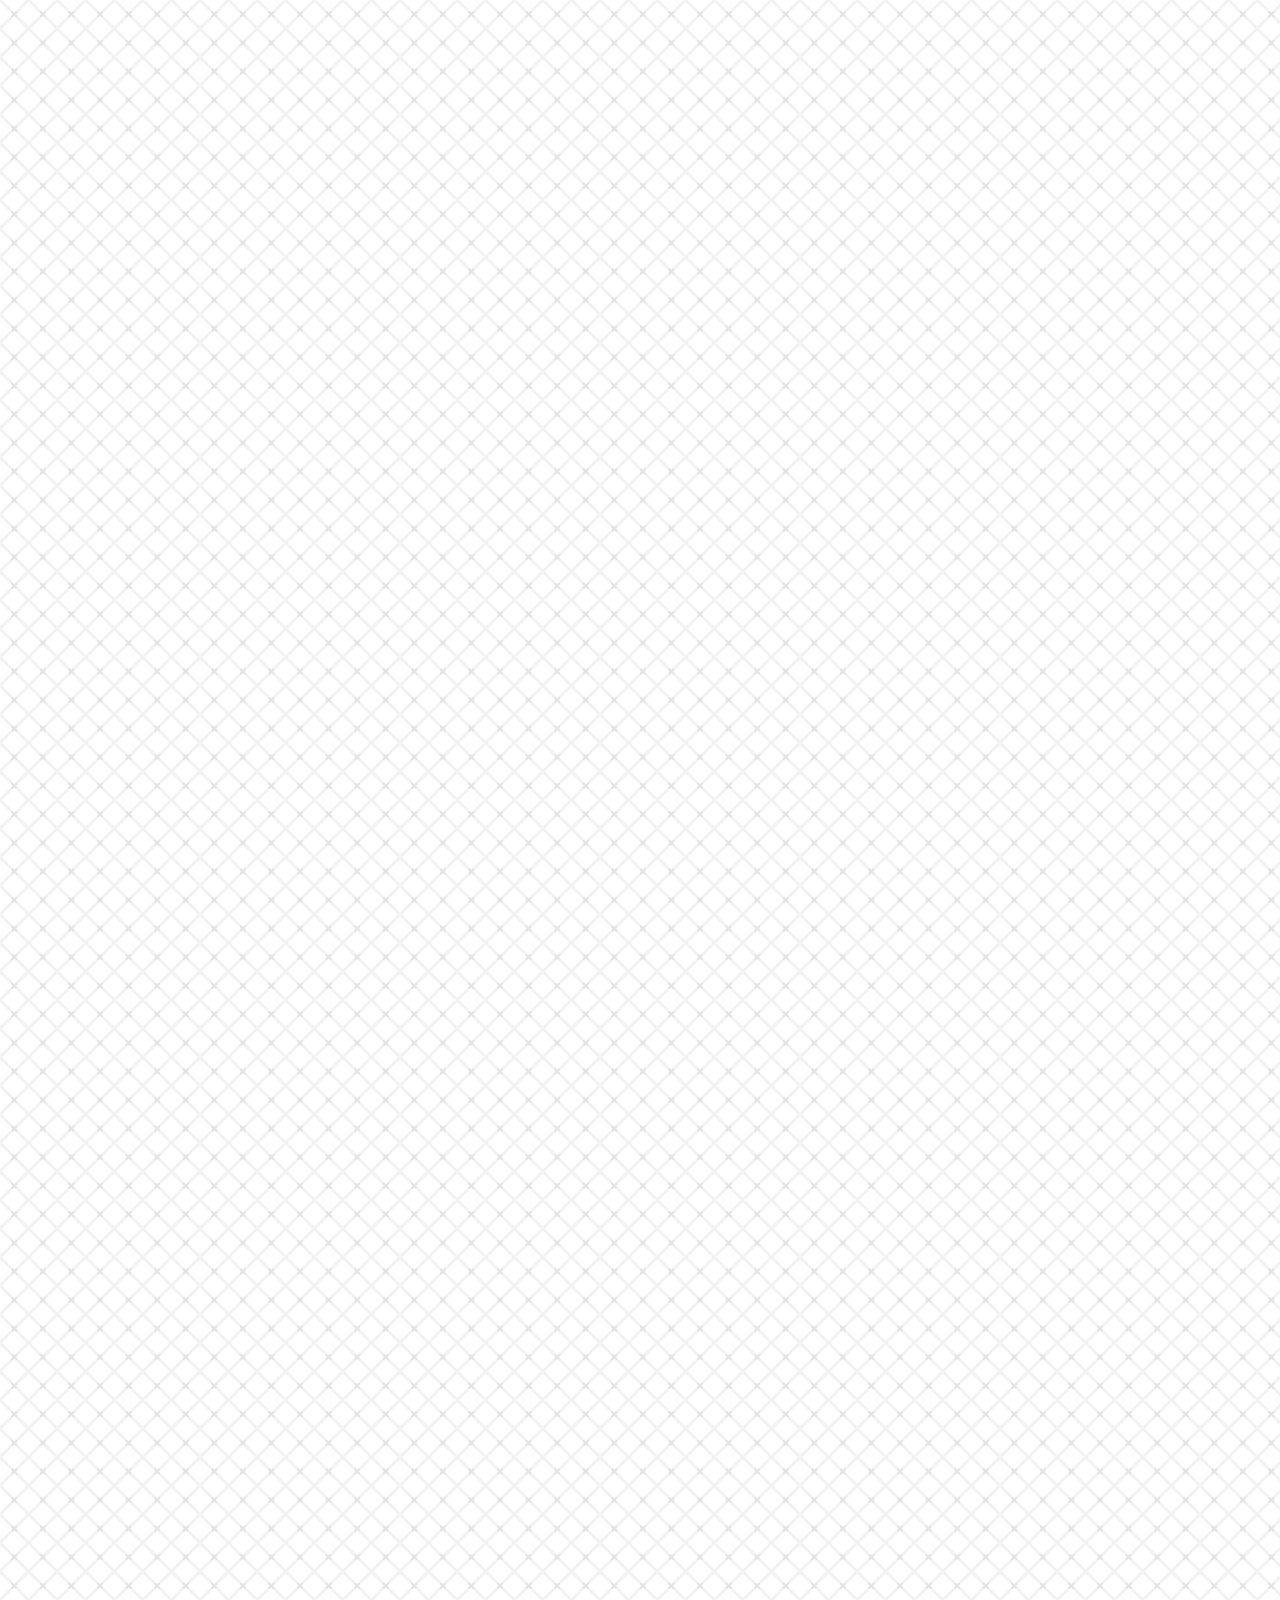
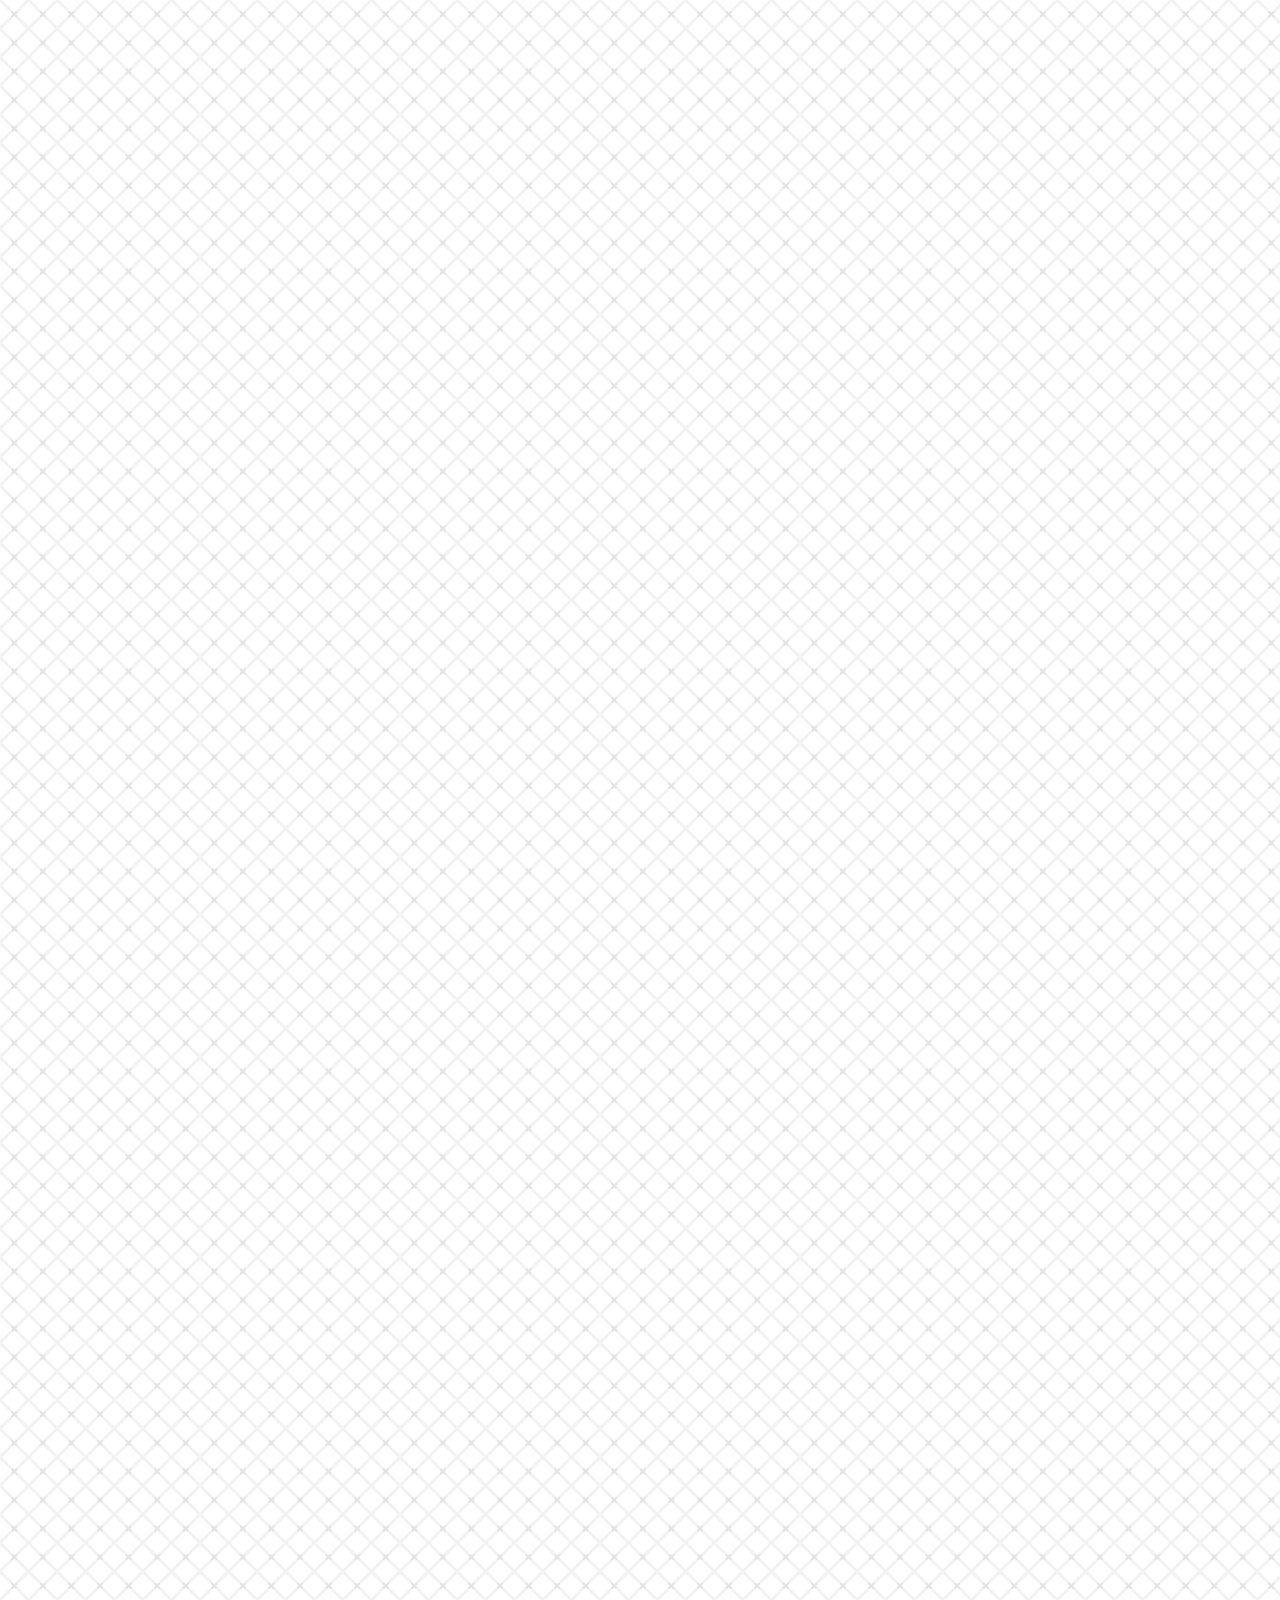
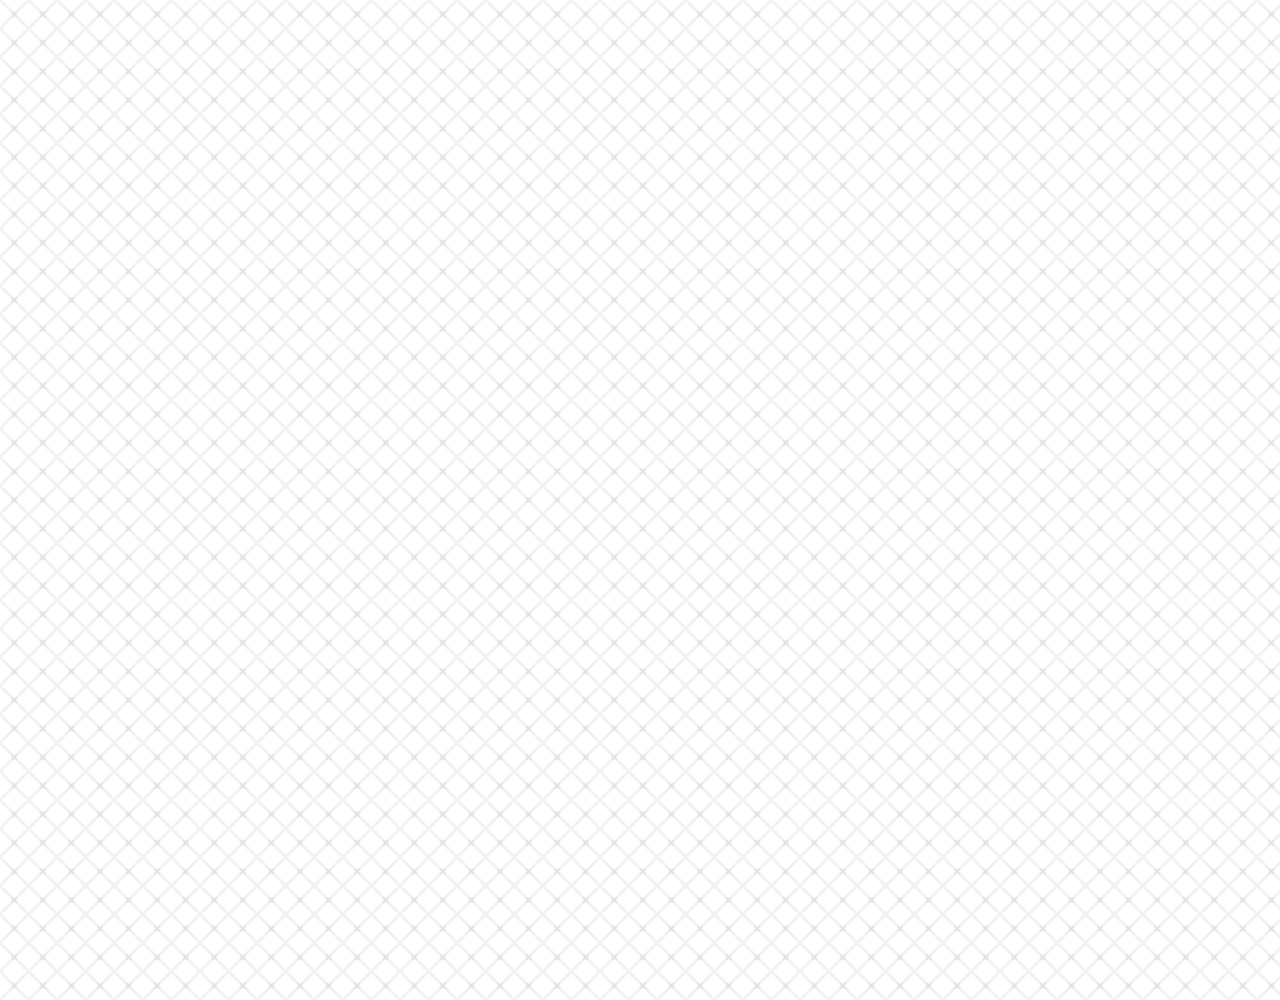
==== commit cdb094d1: "Kakao Clone Completed" ====
--- a/chat.html
+++ b/chat.html
@@ -97,6 +97,8 @@
     </div>
   </body>
   <div class="bigScreen">
-    <span class="bigScreen__text">Please make your screen small</span>
+    <span class="bigScreen__text">
+      😕Please make your screen small¯\_(ツ)_/¯
+    </span>
   </div>
 </html>
